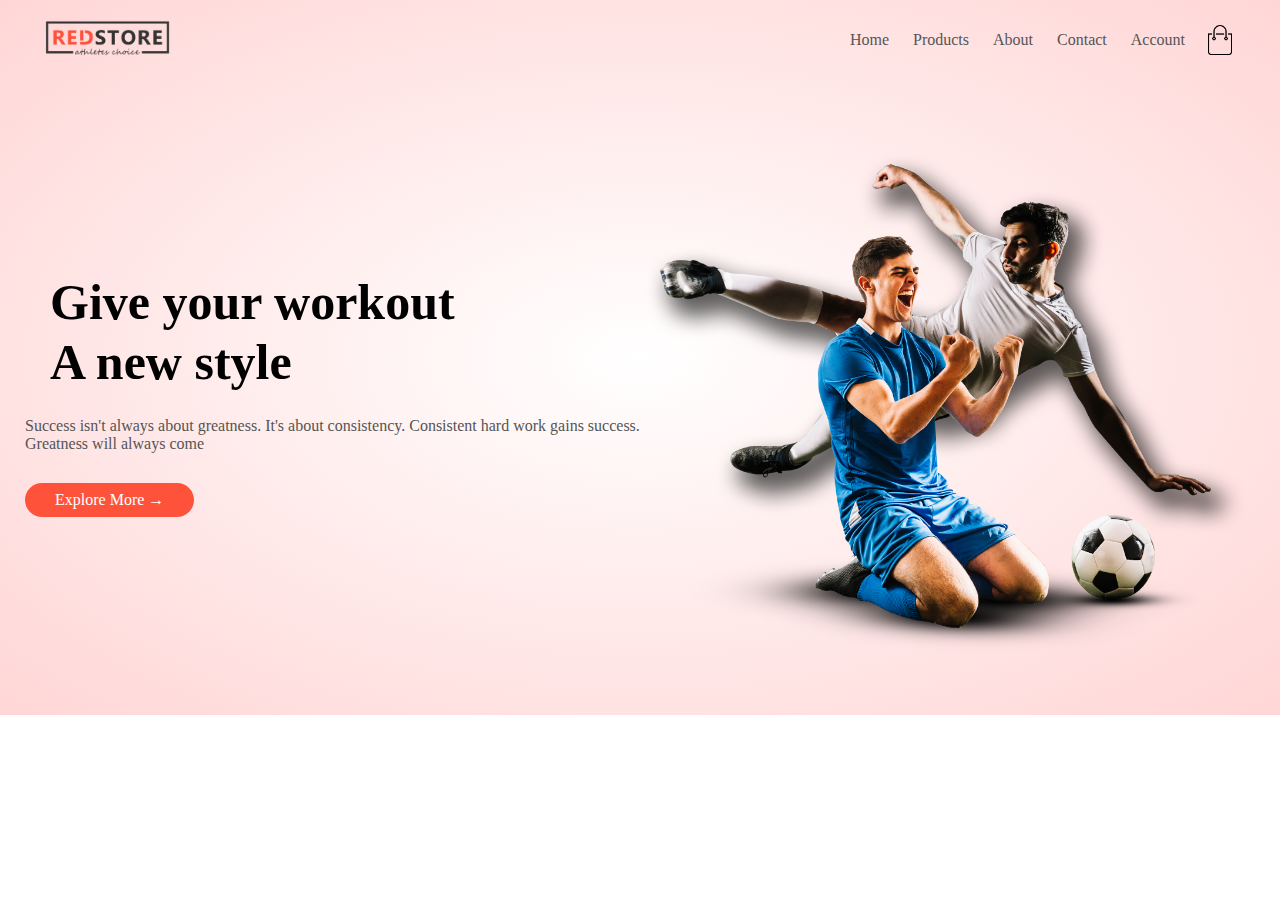
==== index.html @ ec1b3a67 "Initial Commit" ====
<!DOCTYPE html>
<html lang="en">

<head>
       <meta charset="UTF-8">
       <meta http-equiv="X-UA-Compatible" content="IE=edge">
       <meta name="viewport" content="width=device-width, initial-scale=1.0">
       <title>RedStore | E-commerce Store</title>

       <!-- Local CSS -->
       <link rel="stylesheet" href="css/styles.css">
</head>

<body>
       <div class="header">
              <div class="container">
                     <div class="navbar">
                            <div class="logo">
                                   <img src="images/logo.png" alt="logo" width="125px">
                            </div>

                            <nav>
                                   <ul>
                                          <li><a href="#">Home</a></li>
                                          <li><a href="#">Products</a></li>
                                          <li><a href="#">About</a></li>
                                          <li><a href="#">Contact</a></li>
                                          <li><a href="#">Account</a></li>
                                   </ul>
                            </nav>
                            <img src="images/cart.png" alt="cart bag" width="30px" height="30px">
                     </div>

                     <div class="row">
                            <div class="col-2">
                                   <h1>Give your workout <br>A new style</h1>
                                   <p>Success isn't always about greatness. It's about consistency. Consistent hard work
                                          gains
                                          success. Greatness will always come</p>
                                   <a href="#" class="btn">Explore More &#8594;</a>
                            </div>
                            <div class="col-2">
                                   <img src="images/image1.png" alt="image">
                            </div>
                     </div>
              </div>
       </div>

</body>

</html>
---- css/styles.css ----
* {
  margin: 0;
  padding: 0;
  box-sizing: border-box;
}
a {
  text-decoration: none;
  color: #555;
}
p {
  color: #555;
}

/* #################### Nav bar Styling ##########################*/
.header {
  background: radial-gradient(#fff, #ffd6d6);
}
.container {
  max-width: 1300px;
  margin: auto;
  padding: 0 25px;
}
.navbar {
  display: flex;
  align-items: center;
  padding: 20px;
}
.navbar nav {
  flex: 1;
  text-align: right;
}
.navbar nav ul {
  list-style-type: none;
  display: inline;
}
.navbar nav ul li {
  display: inline-block;
  margin-right: 20px;
}
/*----------- Banner Styling ############*/
/* .header .row {
  margin-top: 70px;
} */
.row {
  display: flex;
  align-items: center;
  flex-wrap: wrap;
  justify-content: space-around;
}
.row .col-2 {
  flex-basis: 50%;
  min-width: 300px;
}
.row .col-2 img {
  max-width: 100%;
  padding: 50px 0;
}
.row .col-2 h1 {
  font-size: 50px;
  line-height: 60px;
  margin: 25px;
}
.row .col-2 .btn {
  display: inline-block;
  background: #ff523b;
  color: #fff;
  padding: 8px 30px;
  margin: 30px 0;
  border-radius: 30px;
  transition: background 0.5s;
}
.row .col-2 .btn:hover {
  background: #563434;
}
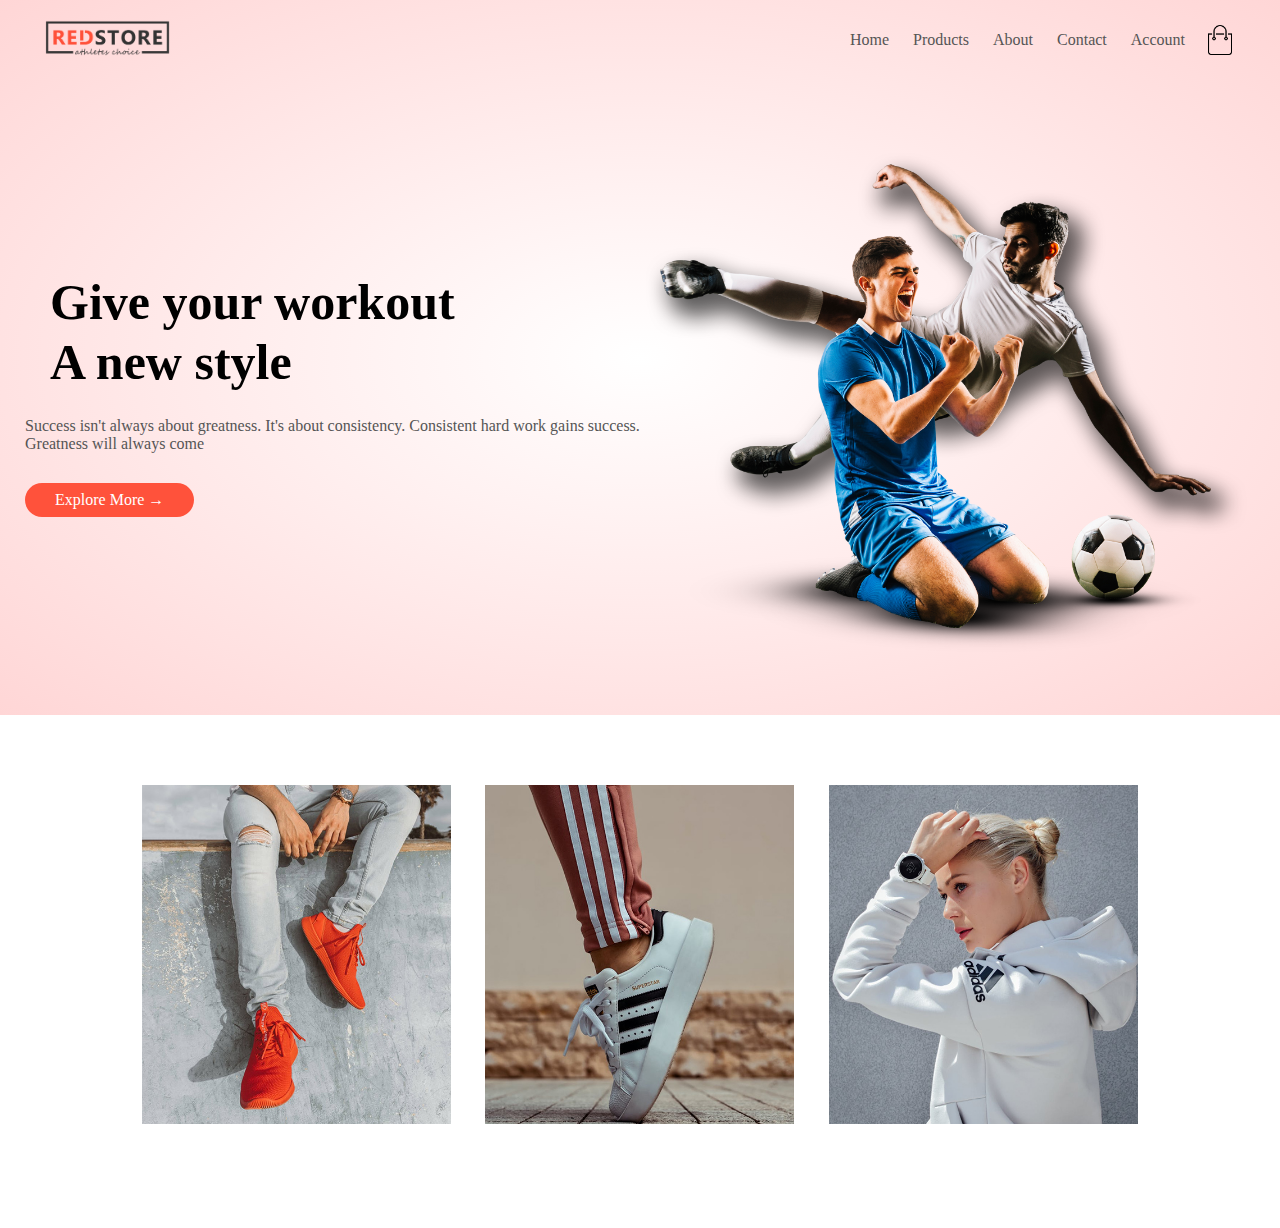
==== commit 27c86f67: "Add on" ====
--- a/index.html
+++ b/index.html
@@ -12,6 +12,9 @@
 </head>
 
 <body>
+       <!-- ########################
+                     Header Section
+       ############################## -->
        <div class="header">
               <div class="container">
                      <div class="navbar">
@@ -46,6 +49,27 @@
               </div>
        </div>
 
+       <!-- #############################
+                     Feature SEction
+       ############################# -->
+       <div class="categories">
+              <div class="small-container">
+                     <div class="row">
+                            <div class="col-3">
+                                   <img src="images/category-1.jpg" alt="categories image 1">
+                            </div>
+
+                            <div class="col-3">
+                                   <img src="images/category-2.jpg" alt="categories image 2">
+                            </div>
+
+                            <div class="col-3">
+                                   <img src="images/category-3.jpg" alt="categories image 3">
+                            </div>
+                     </div>
+              </div>
+       </div>
+
 </body>
 
 </html>--- a/css/styles.css
+++ b/css/styles.css
@@ -72,3 +72,21 @@
 .row .col-2 .btn:hover {
   background: #563434;
 }
+
+/* ----------------- Feature Section Styling -------------- */
+.categories {
+  margin: 70px;
+}
+.categories .small-container {
+  max-width: 1080px;
+  margin: auto;
+  padding: 0 25px;
+}
+.categories .col-3 {
+  flex-basis: 30%;
+  min-width: 250px;
+  margin-bottom: 30px;
+}
+.categories .col-3 img {
+  width: 100%;
+}
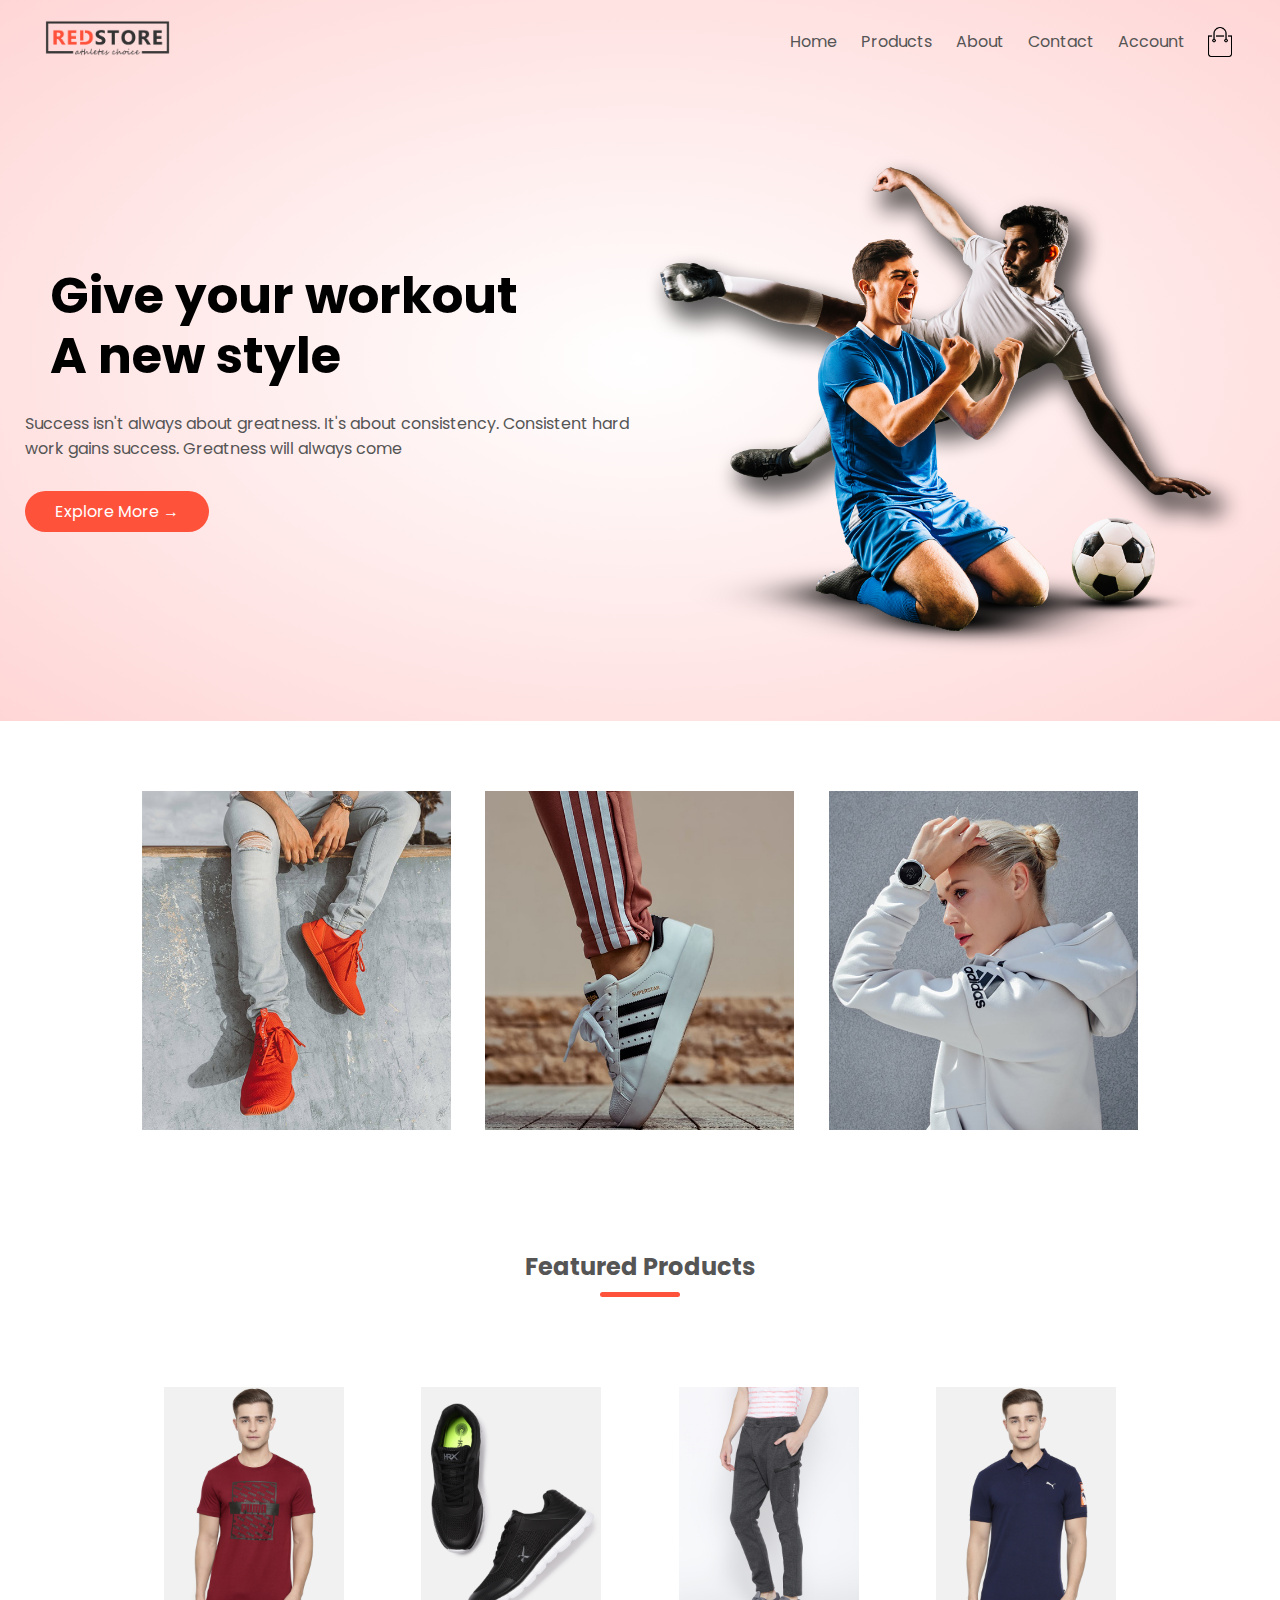
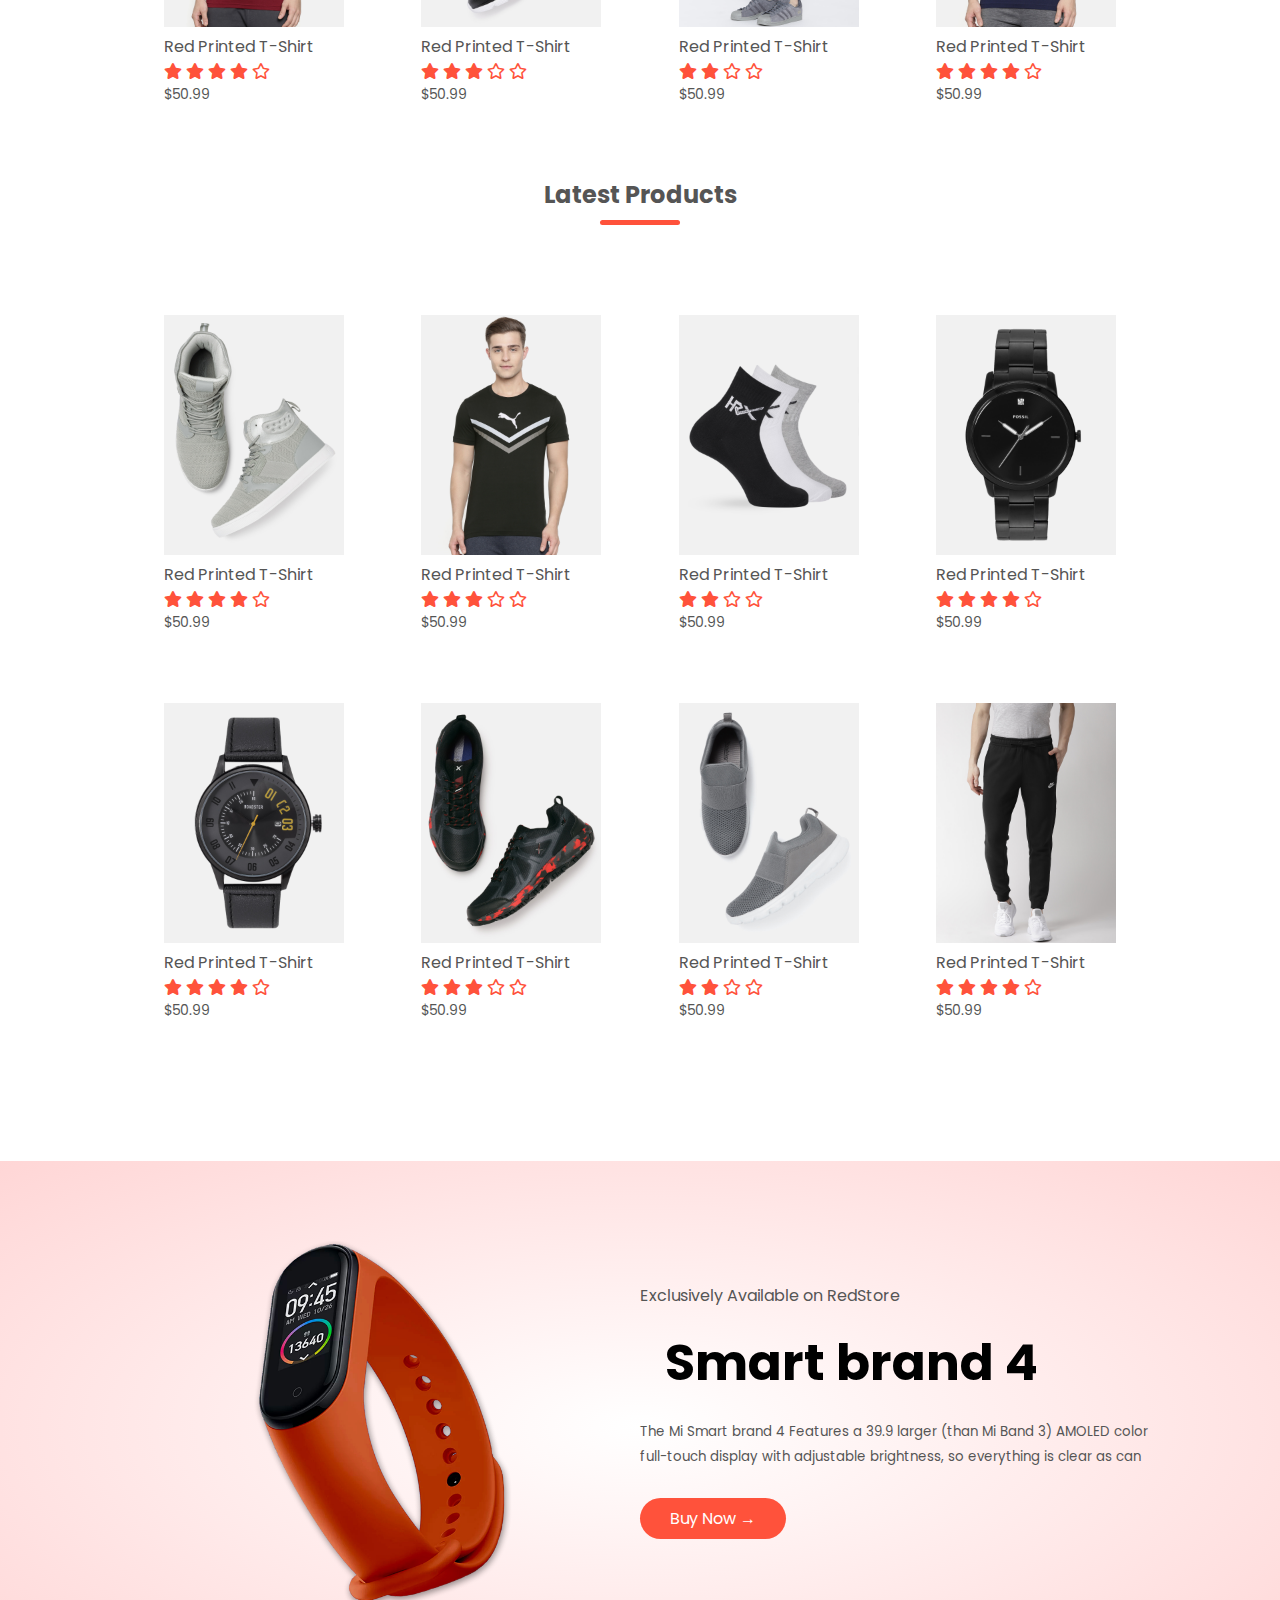
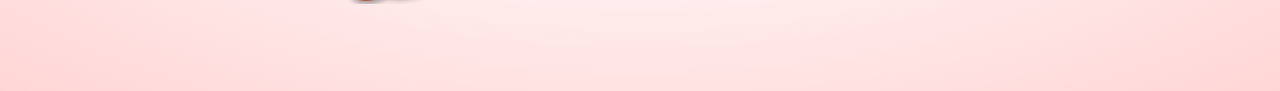
==== commit c5300291: "Adding Offer section" ====
--- a/index.html
+++ b/index.html
@@ -9,6 +9,15 @@
 
        <!-- Local CSS -->
        <link rel="stylesheet" href="css/styles.css">
+
+       <!-- Google Fonts -->
+       <link rel="preconnect" href="https://fonts.googleapis.com">
+       <link rel="preconnect" href="https://fonts.gstatic.com" crossorigin>
+       <link href="https://fonts.googleapis.com/css2?family=Poppins:wght@200;300;500;700&display=swap" rel="stylesheet">
+
+       <!-- Fontawesome CDN -->
+       <link href="https://cdnjs.cloudflare.com/ajax/libs/font-awesome/5.13.0/css/all.min.css" rel="stylesheet">
+
 </head>
 
 <body>
@@ -50,7 +59,7 @@
        </div>
 
        <!-- #############################
-                     Feature SEction
+                     Feature Categories SEction
        ############################# -->
        <div class="categories">
               <div class="small-container">
@@ -70,6 +79,198 @@
               </div>
        </div>
 
+       <!-- #############################
+                    Feature Product SEction
+       ############################# -->
+       <div class="products">
+              <div class="small-container">
+                     <h2>Featured Products</h2>
+                     <div class="row">
+                            <div class="col-4">
+                                   <img src="images/product-1.jpg" alt="product-1 image">
+                                   <h4>Red Printed T-Shirt</h4>
+                                   <div class="rating">
+                                          <i class="fas fa-star"></i>
+                                          <i class="fas fa-star"></i>
+                                          <i class="fas fa-star"></i>
+                                          <i class="fas fa-star"></i>
+                                          <i class="far fa-star"></i>
+                                   </div>
+                                   <p>$50.99</p>
+                            </div>
+
+                            <div class="col-4">
+                                   <img src="images/product-2.jpg" alt="product-2 image">
+                                   <h4>Red Printed T-Shirt</h4>
+                                   <div class="rating">
+                                          <i class="fas fa-star"></i>
+                                          <i class="fas fa-star"></i>
+                                          <i class="fas fa-star"></i>
+                                          <i class="far fa-star"></i>
+                                          <i class="far fa-star"></i>
+                                   </div>
+                                   <p>$50.99</p>
+                            </div>
+
+                            <div class="col-4">
+                                   <img src="images/product-3.jpg" alt="product-3 image">
+                                   <h4>Red Printed T-Shirt</h4>
+                                   <div class="rating">
+                                          <i class="fas fa-star"></i>
+                                          <i class="fas fa-star"></i>
+                                          <i class="far fa-star"></i>
+                                          <i class="far fa-star"></i>
+                                   </div>
+                                   <p>$50.99</p>
+                            </div>
+
+                            <div class="col-4">
+                                   <img src="images/product-4.jpg" alt="product-4 image">
+                                   <h4>Red Printed T-Shirt</h4>
+                                   <div class="rating">
+                                          <i class="fas fa-star"></i>
+                                          <i class="fas fa-star"></i>
+                                          <i class="fas fa-star"></i>
+                                          <i class="fas fa-star"></i>
+                                          <i class="far fa-star"></i>
+                                   </div>
+                                   <p>$50.99</p>
+                            </div>
+                     </div>
+
+                     <h2>Latest Products</h2>
+
+                     <div class="row">
+                            <div class="col-4">
+                                   <img src="images/product-5.jpg" alt="product-5 image">
+                                   <h4>Red Printed T-Shirt</h4>
+                                   <div class="rating">
+                                          <i class="fas fa-star"></i>
+                                          <i class="fas fa-star"></i>
+                                          <i class="fas fa-star"></i>
+                                          <i class="fas fa-star"></i>
+                                          <i class="far fa-star"></i>
+                                   </div>
+                                   <p>$50.99</p>
+                            </div>
+
+                            <div class="col-4">
+                                   <img src="images/product-6.jpg" alt="product-6 image">
+                                   <h4>Red Printed T-Shirt</h4>
+                                   <div class="rating">
+                                          <i class="fas fa-star"></i>
+                                          <i class="fas fa-star"></i>
+                                          <i class="fas fa-star"></i>
+                                          <i class="far fa-star"></i>
+                                          <i class="far fa-star"></i>
+                                   </div>
+                                   <p>$50.99</p>
+                            </div>
+
+                            <div class="col-4">
+                                   <img src="images/product-7.jpg" alt="product-7 image">
+                                   <h4>Red Printed T-Shirt</h4>
+                                   <div class="rating">
+                                          <i class="fas fa-star"></i>
+                                          <i class="fas fa-star"></i>
+                                          <i class="far fa-star"></i>
+                                          <i class="far fa-star"></i>
+                                   </div>
+                                   <p>$50.99</p>
+                            </div>
+
+                            <div class="col-4">
+                                   <img src="images/product-8.jpg" alt="product-8 image">
+                                   <h4>Red Printed T-Shirt</h4>
+                                   <div class="rating">
+                                          <i class="fas fa-star"></i>
+                                          <i class="fas fa-star"></i>
+                                          <i class="fas fa-star"></i>
+                                          <i class="fas fa-star"></i>
+                                          <i class="far fa-star"></i>
+                                   </div>
+                                   <p>$50.99</p>
+                            </div>
+                     </div>
+                     <div class="row">
+                            <div class="col-4">
+                                   <img src="images/product-9.jpg" alt="product-9 image">
+                                   <h4>Red Printed T-Shirt</h4>
+                                   <div class="rating">
+                                          <i class="fas fa-star"></i>
+                                          <i class="fas fa-star"></i>
+                                          <i class="fas fa-star"></i>
+                                          <i class="fas fa-star"></i>
+                                          <i class="far fa-star"></i>
+                                   </div>
+                                   <p>$50.99</p>
+                            </div>
+
+                            <div class="col-4">
+                                   <img src="images/product-10.jpg" alt="product-10 image">
+                                   <h4>Red Printed T-Shirt</h4>
+                                   <div class="rating">
+                                          <i class="fas fa-star"></i>
+                                          <i class="fas fa-star"></i>
+                                          <i class="fas fa-star"></i>
+                                          <i class="far fa-star"></i>
+                                          <i class="far fa-star"></i>
+                                   </div>
+                                   <p>$50.99</p>
+                            </div>
+
+                            <div class="col-4">
+                                   <img src="images/product-11.jpg" alt="product-11 image">
+                                   <h4>Red Printed T-Shirt</h4>
+                                   <div class="rating">
+                                          <i class="fas fa-star"></i>
+                                          <i class="fas fa-star"></i>
+                                          <i class="far fa-star"></i>
+                                          <i class="far fa-star"></i>
+                                   </div>
+                                   <p>$50.99</p>
+                            </div>
+
+                            <div class="col-4">
+                                   <img src="images/product-12.jpg" alt="product-12 image">
+                                   <h4>Red Printed T-Shirt</h4>
+                                   <div class="rating">
+                                          <i class="fas fa-star"></i>
+                                          <i class="fas fa-star"></i>
+                                          <i class="fas fa-star"></i>
+                                          <i class="fas fa-star"></i>
+                                          <i class="far fa-star"></i>
+                                   </div>
+                                   <p>$50.99</p>
+                            </div>
+                     </div>
+              </div>
+       </div>
+
+       <!-- #############################
+                    Offer SEction
+       ############################# -->
+       <div class="offer">
+              <div class="small-container">
+                     <div class="row">
+                            <div class="col-2">
+                                   <img src="images/exclusive.png" alt="Exclusive image">
+                            </div>
+                            <div class="col-2">
+                                   <p>Exclusively Available on RedStore</p>
+                                   <h1>Smart brand 4</h1>
+                                   <small>
+                                          The Mi Smart brand 4 Features a 39.9 larger (than Mi Band 3) AMOLED color
+                                          full-touch display with adjustable brightness, so everything is clear as can
+                                   </small>
+                                   <a href="#" class="btn">Buy Now &#8594;</a>
+                            </div>
+                     </div>
+              </div>
+       </div>
+
+
+
 </body>
 
 </html>--- a/css/styles.css
+++ b/css/styles.css
@@ -9,6 +9,9 @@
 }
 p {
   color: #555;
+}
+body {
+  font-family: "Poppins", sans-serif;
 }
 
 /* #################### Nav bar Styling ##########################*/
@@ -73,11 +76,11 @@
   background: #563434;
 }
 
-/* ----------------- Feature Section Styling -------------- */
+/* ----------------- Feature Categories Section Styling -------------- */
 .categories {
   margin: 70px;
 }
-.categories .small-container {
+.small-container {
   max-width: 1080px;
   margin: auto;
   padding: 0 25px;
@@ -90,3 +93,59 @@
 .categories .col-3 img {
   width: 100%;
 }
+
+/* ----------------- Feature Product Section Styling -------------- */
+.products .col-4 {
+  flex-basis: 25px;
+  padding: 10px;
+  min-width: 200px;
+  margin-bottom: 50px;
+  transition: transform 0.5s;
+}
+.products h2 {
+  text-align: center;
+  margin: 0 auto 80px;
+  position: relative;
+  line-height: 60px;
+  color: #555;
+}
+.products h2::after {
+  content: " ";
+  background: #ff523b;
+  width: 80px;
+  height: 5px;
+  border-radius: 5px;
+  position: absolute;
+  bottom: 0;
+  left: 50%;
+  transform: translateX(-50%);
+}
+.products .col-4:hover {
+  transform: translateY(-5px);
+}
+.products .col-4 img {
+  width: 100%;
+}
+.products .col-4 h4 {
+  color: #555;
+  font-weight: normal;
+}
+.products .col-4 .rating i {
+  color: #ff523b;
+}
+.products .col-4 p {
+  font-size: 14px;
+}
+
+/* ------------------ Offer Section Styling --------------------- */
+.offer {
+  background: radial-gradient(#fff, #ffd6d6);
+  margin-top: 80px;
+  padding: 30px 0;
+}
+.offer .col-2 img {
+  padding: 50px;
+}
+.offer .col-2 small {
+  color: #555;
+}
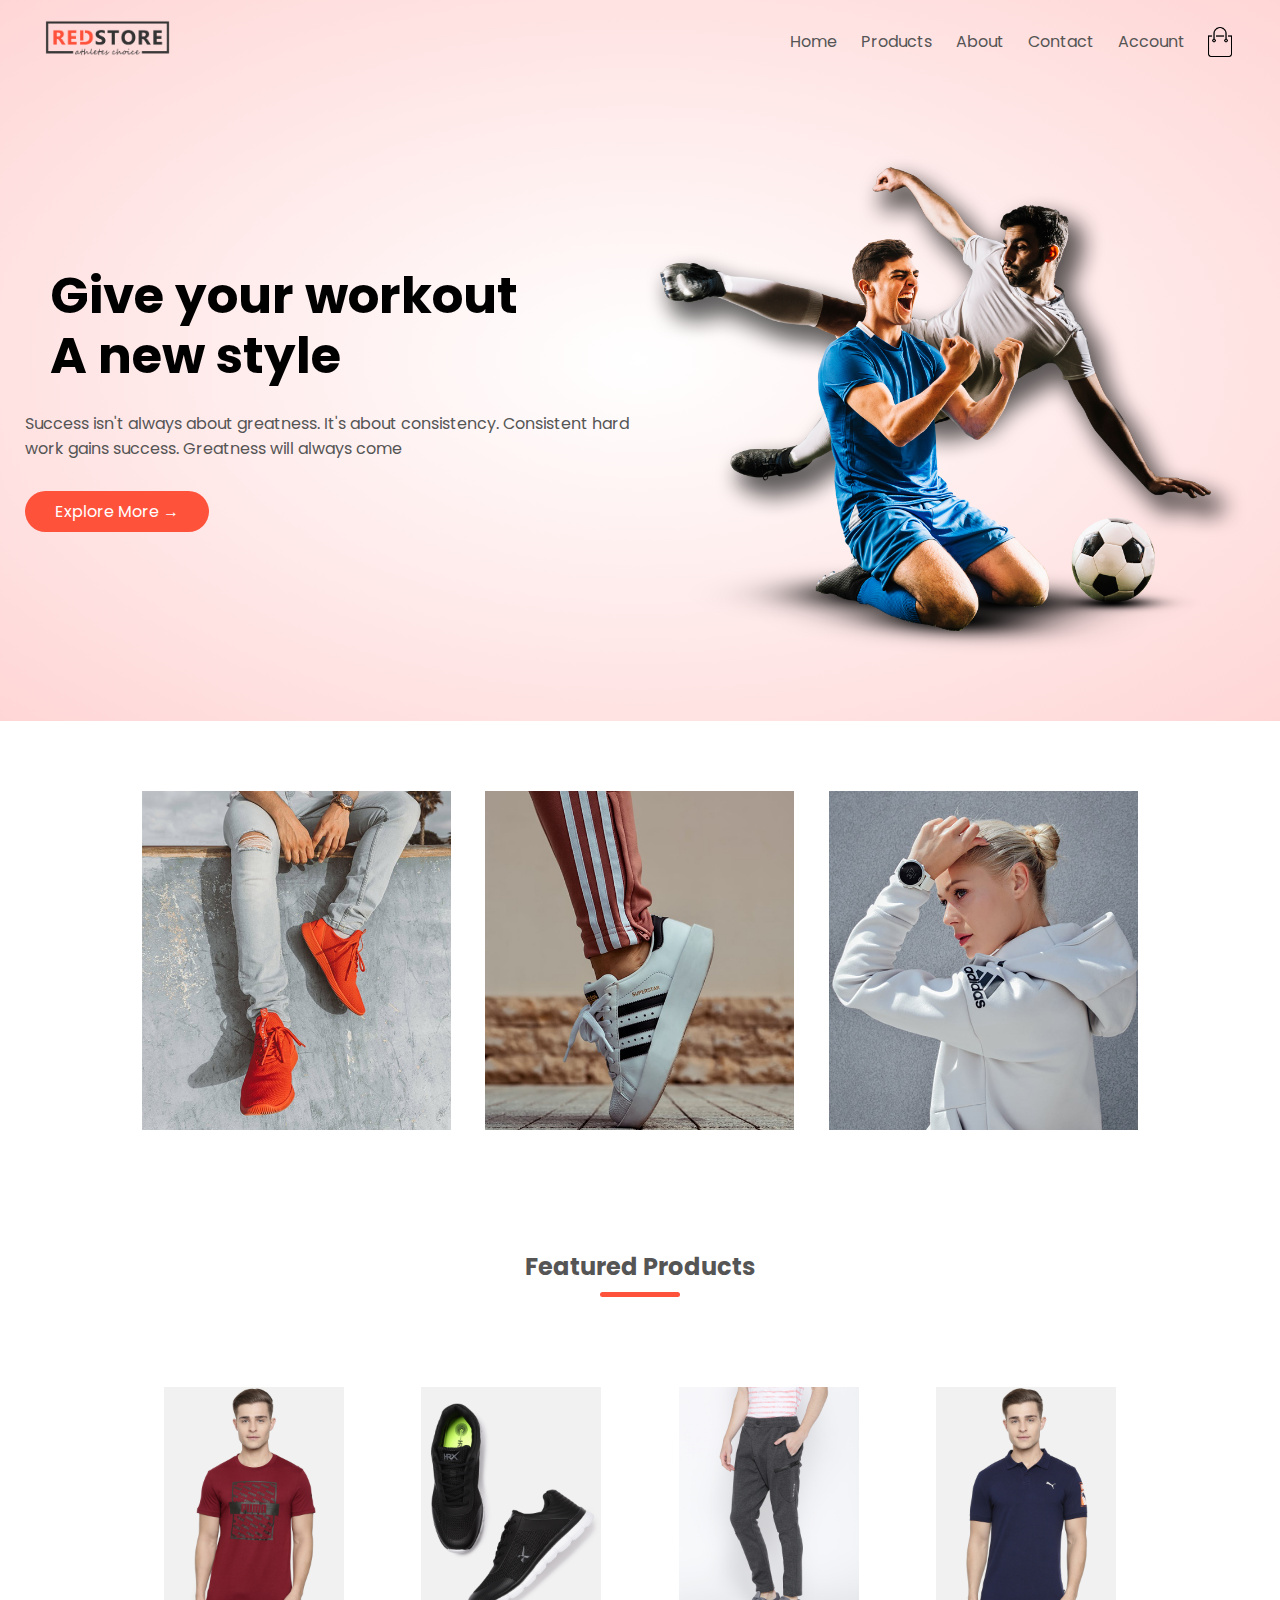
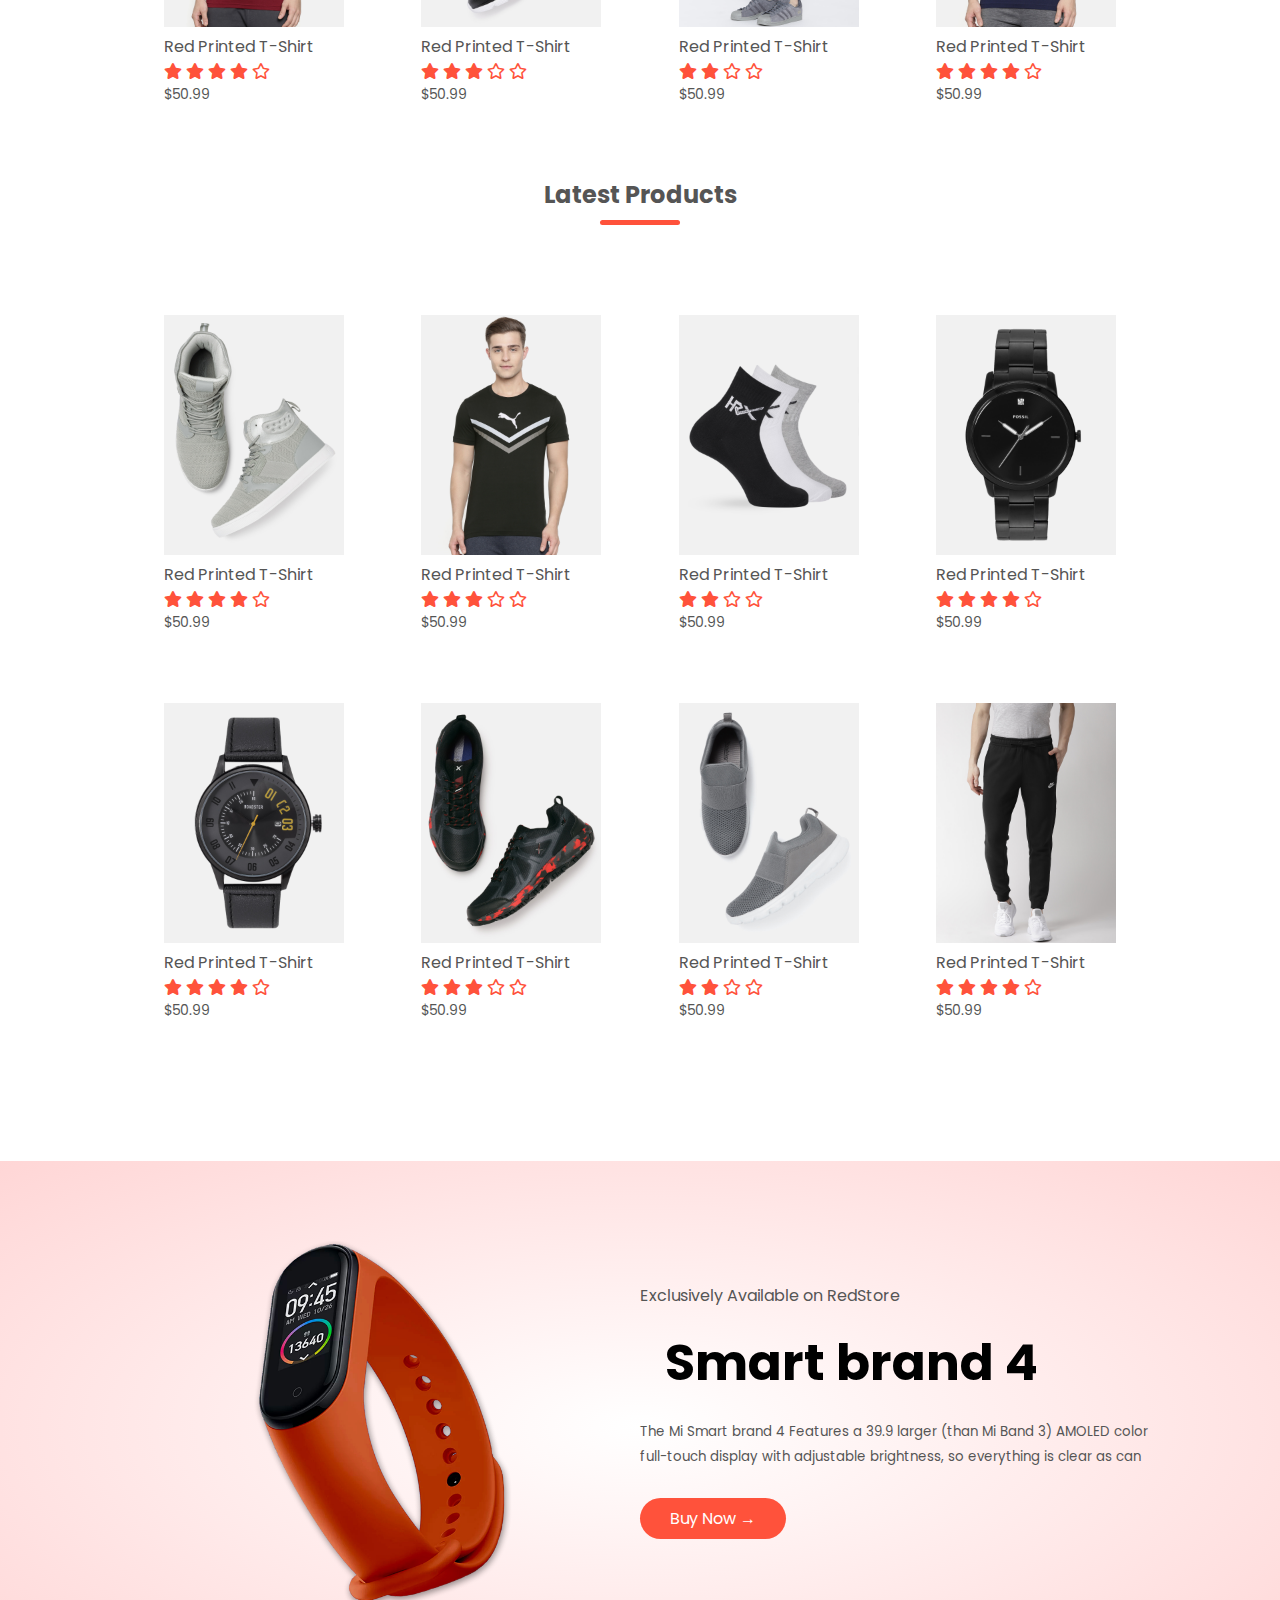
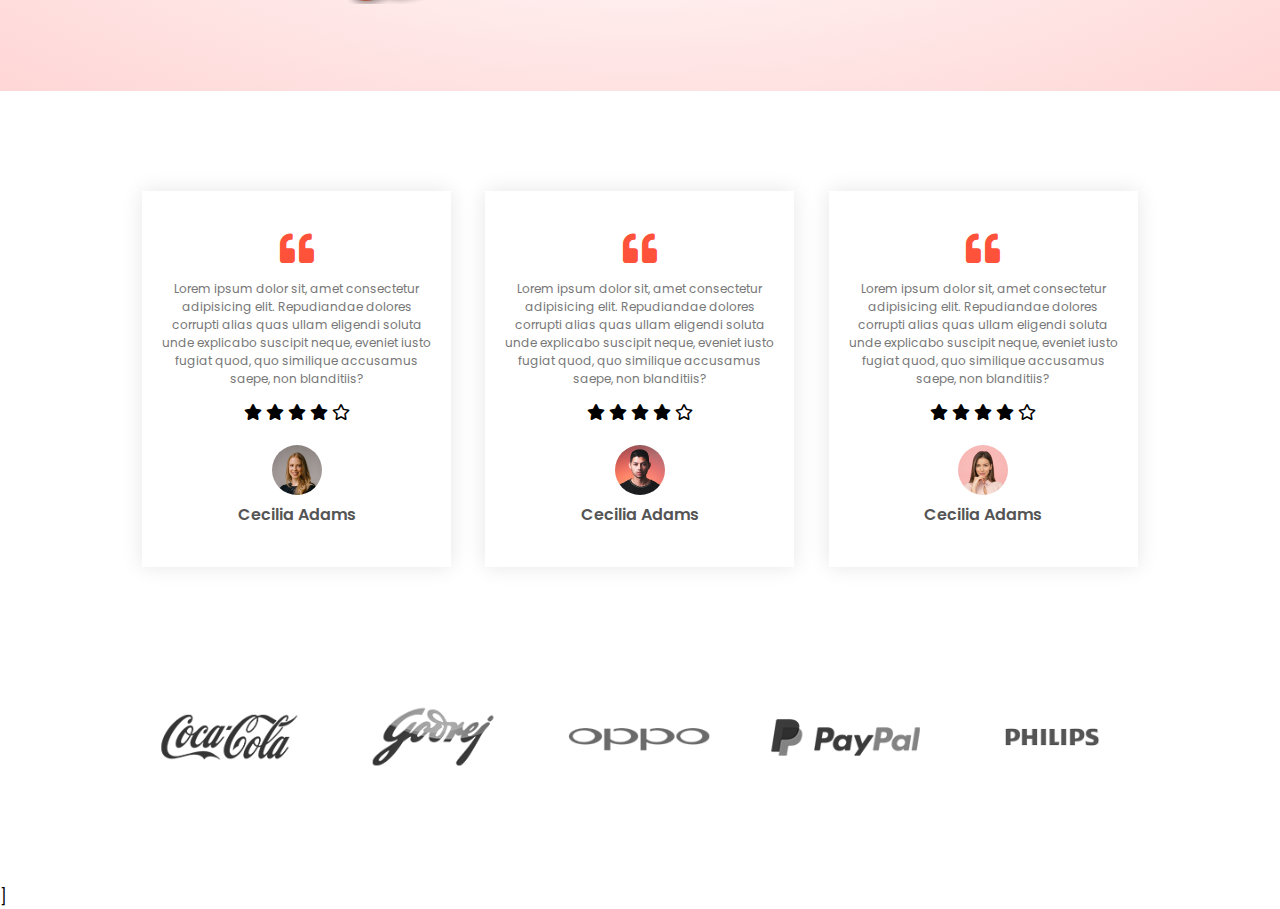
==== commit 43f6bea5: "Add on" ====
--- a/index.html
+++ b/index.html
@@ -269,6 +269,90 @@
               </div>
        </div>
 
+       <!-- #############################
+                    Testimony SEction
+       ############################# -->
+       <div class="testimony-section">
+              <div class="small-container">
+                     <div class="row">
+                            <div class="col-3">
+                                   <i class="fas fa-quote-left"></i>
+                                   <p>Lorem ipsum dolor sit, amet consectetur adipisicing elit. Repudiandae dolores
+                                          corrupti alias quas ullam eligendi soluta unde explicabo suscipit neque,
+                                          eveniet iusto fugiat quod, quo similique accusamus saepe, non blanditiis?</p>
+                                   <div class="rating">
+                                          <i class="fas fa-star"></i>
+                                          <i class="fas fa-star"></i>
+                                          <i class="fas fa-star"></i>
+                                          <i class="fas fa-star"></i>
+                                          <i class="far fa-star"></i>
+                                   </div>
+                                   <img src="images/user-1.png" alt="user-1 image">
+                                   <h3>Cecilia Adams</h3>
+                            </div>
+                            <div class="col-3">
+                                   <i class="fas fa-quote-left"></i>
+                                   <p>Lorem ipsum dolor sit, amet consectetur adipisicing elit. Repudiandae dolores
+                                          corrupti alias quas ullam eligendi soluta unde explicabo suscipit neque,
+                                          eveniet iusto fugiat quod, quo similique accusamus saepe, non blanditiis?</p>
+                                   <div class="rating">
+                                          <i class="fas fa-star"></i>
+                                          <i class="fas fa-star"></i>
+                                          <i class="fas fa-star"></i>
+                                          <i class="fas fa-star"></i>
+                                          <i class="far fa-star"></i>
+                                   </div>
+                                   <img src="images/user-2.png" alt="user-2 image">
+                                   <h3>Cecilia Adams</h3>
+                            </div>
+                            <div class="col-3">
+                                   <i class="fas fa-quote-left"></i>
+                                   <p>Lorem ipsum dolor sit, amet consectetur adipisicing elit. Repudiandae dolores
+                                          corrupti alias quas ullam eligendi soluta unde explicabo suscipit neque,
+                                          eveniet iusto fugiat quod, quo similique accusamus saepe, non blanditiis?</p>
+                                   <div class="rating">
+                                          <i class="fas fa-star"></i>
+                                          <i class="fas fa-star"></i>
+                                          <i class="fas fa-star"></i>
+                                          <i class="fas fa-star"></i>
+                                          <i class="far fa-star"></i>
+                                   </div>
+                                   <img src="images/user-3.png" alt="user-3 image">
+                                   <h3>Cecilia Adams</h3>
+                            </div>
+                     </div>
+              </div>
+       </div>
+
+       <!-- #############################
+                     Brands SEction
+       ############################# -->
+       <div class="brands">
+              <div class="small-container">
+                     <div class="row">
+                            <div class="col-5">
+                                   <img src="images/logo-coca-cola.png" alt="Coca Cola Logo">
+                            </div>
+                            <div class="col-5">
+                                   <img src="images/logo-godrej.png" alt="Goderj Logo">
+                            </div>
+                            <div class="col-5">
+                                   <img src="images/logo-oppo.png" alt="Oppo Logo">
+                            </div>
+                            <div class="col-5">
+                                   <img src="images/logo-paypal.png" alt="Paypal Logo">
+                            </div>
+                            <div class="col-5">
+                                   <img src="images/logo-philips.png" alt="Philips Logo">
+                            </div>
+                     </div>
+              </div>
+       </div>
+
+       ]
+       <!-- #############################
+                     Footer SEction
+       ############################# -->
 
 
 </body>
--- a/css/styles.css
+++ b/css/styles.css
@@ -50,7 +50,7 @@
   flex-wrap: wrap;
   justify-content: space-around;
 }
-.row .col-2 {
+.col-2 {
   flex-basis: 50%;
   min-width: 300px;
 }
@@ -63,7 +63,7 @@
   line-height: 60px;
   margin: 25px;
 }
-.row .col-2 .btn {
+.btn {
   display: inline-block;
   background: #ff523b;
   color: #fff;
@@ -72,7 +72,7 @@
   border-radius: 30px;
   transition: background 0.5s;
 }
-.row .col-2 .btn:hover {
+.col-2 .btn:hover {
   background: #563434;
 }
 
@@ -85,7 +85,7 @@
   margin: auto;
   padding: 0 25px;
 }
-.categories .col-3 {
+.col-3 {
   flex-basis: 30%;
   min-width: 250px;
   margin-bottom: 30px;
@@ -95,7 +95,7 @@
 }
 
 /* ----------------- Feature Product Section Styling -------------- */
-.products .col-4 {
+.col-4 {
   flex-basis: 25px;
   padding: 10px;
   min-width: 200px;
@@ -149,3 +149,53 @@
 .offer .col-2 small {
   color: #555;
 }
+/* ----------------- Testimony Section Styling ----------------- */
+.testimony-section {
+  padding-top: 100px;
+}
+.testimony-section .col-3 {
+  text-align: center;
+  padding: 40px 20px;
+  box-shadow: 0 0 20px 0 rgba(0, 0, 0, 0.1);
+  cursor: pointer;
+  transition: transform 0.5s;
+}
+.testimony-section .col-3 img {
+  width: 50px;
+  margin-top: 20px;
+  border-radius: 50%;
+}
+.testimony-section .col-3:hover {
+  transform: translateY(-10px);
+}
+.testimony-section .fa-quote-left {
+  font-size: 34px;
+  color: #ff523b;
+}
+.testimony-section .col-3 p {
+  font-size: 12px;
+  margin: 12px 0;
+  color: #777;
+}
+
+.testimony-section .col-3 h3 {
+  font-weight: 600;
+  color: #555;
+  font-size: 16px;
+}
+
+/* ----------------- Brands Section Styling ----------------- */
+.brands {
+  margin: 100px auto;
+}
+.col-5 {
+  width: 160px;
+}
+.col-5 img {
+  width: 100%;
+  cursor: pointer;
+  filter: grayscale(100%);
+}
+.col-5 img:hover {
+  filter: grayscale(0);
+}
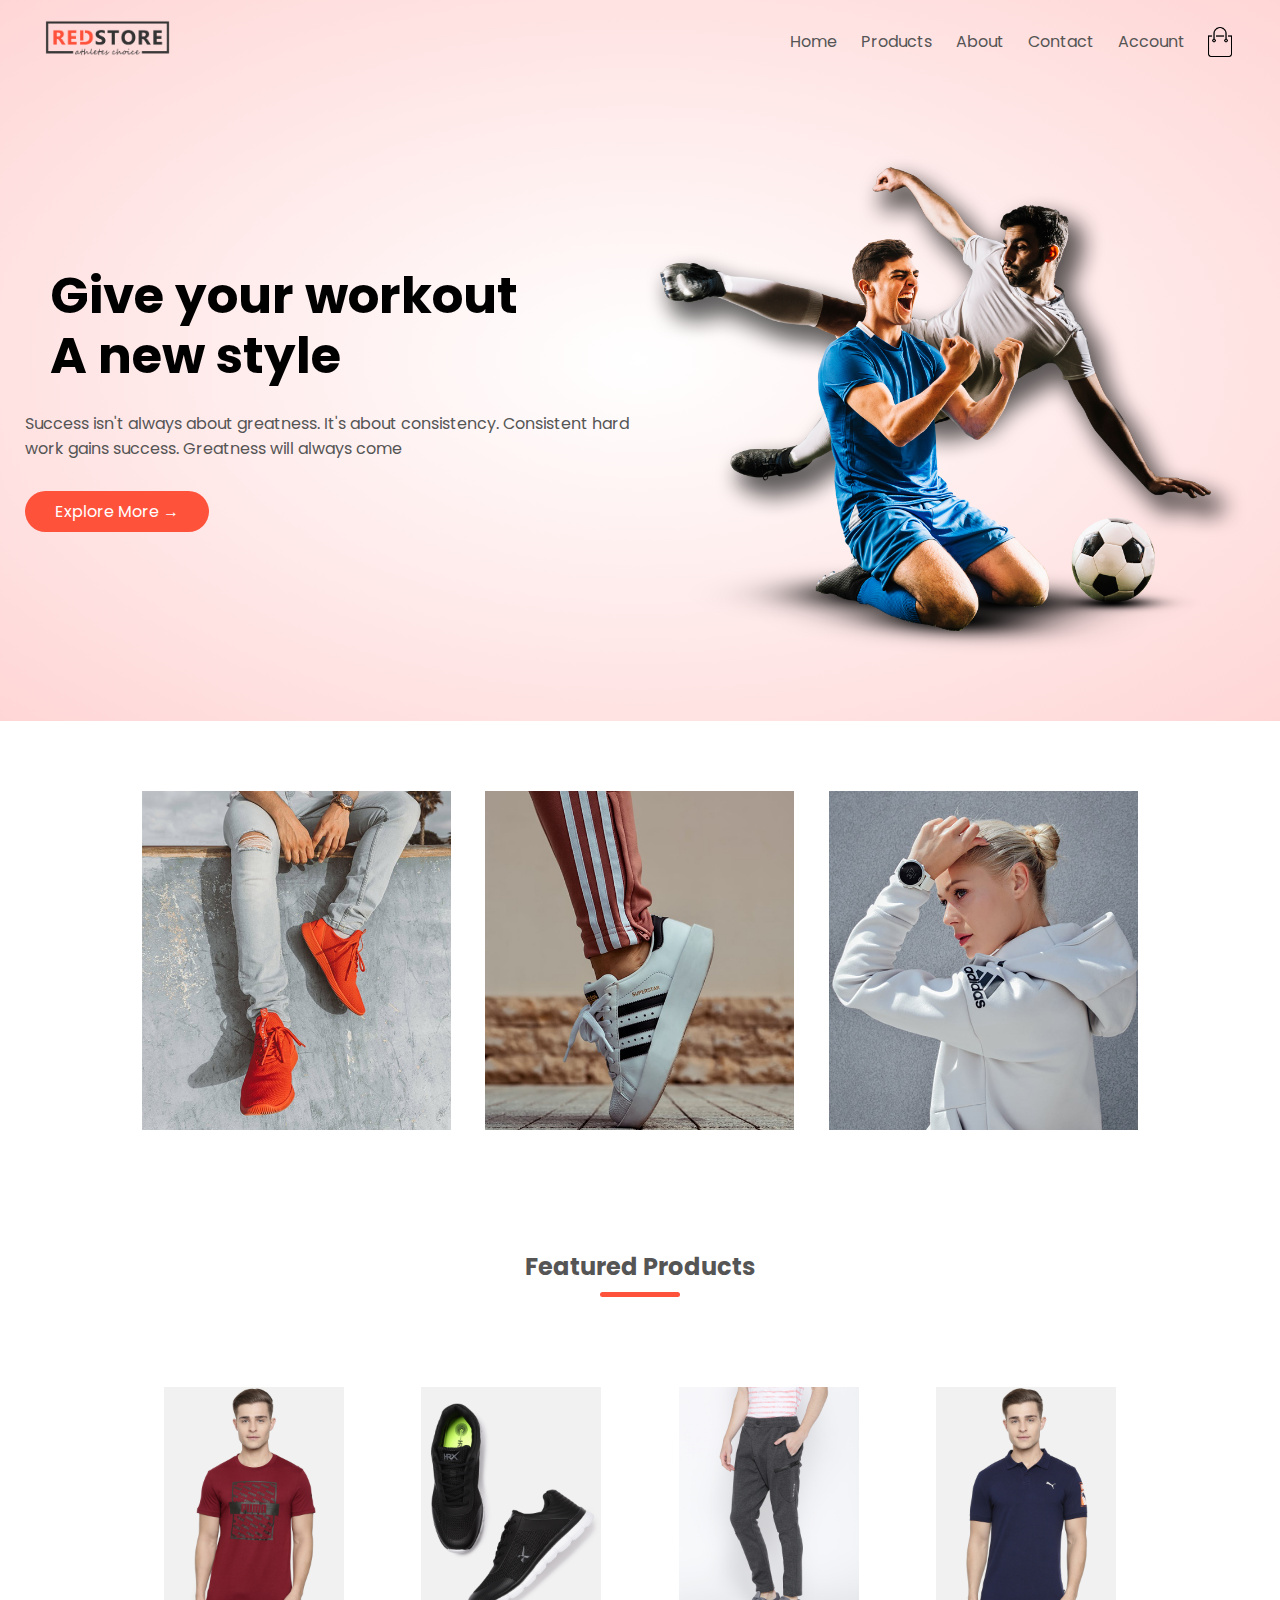
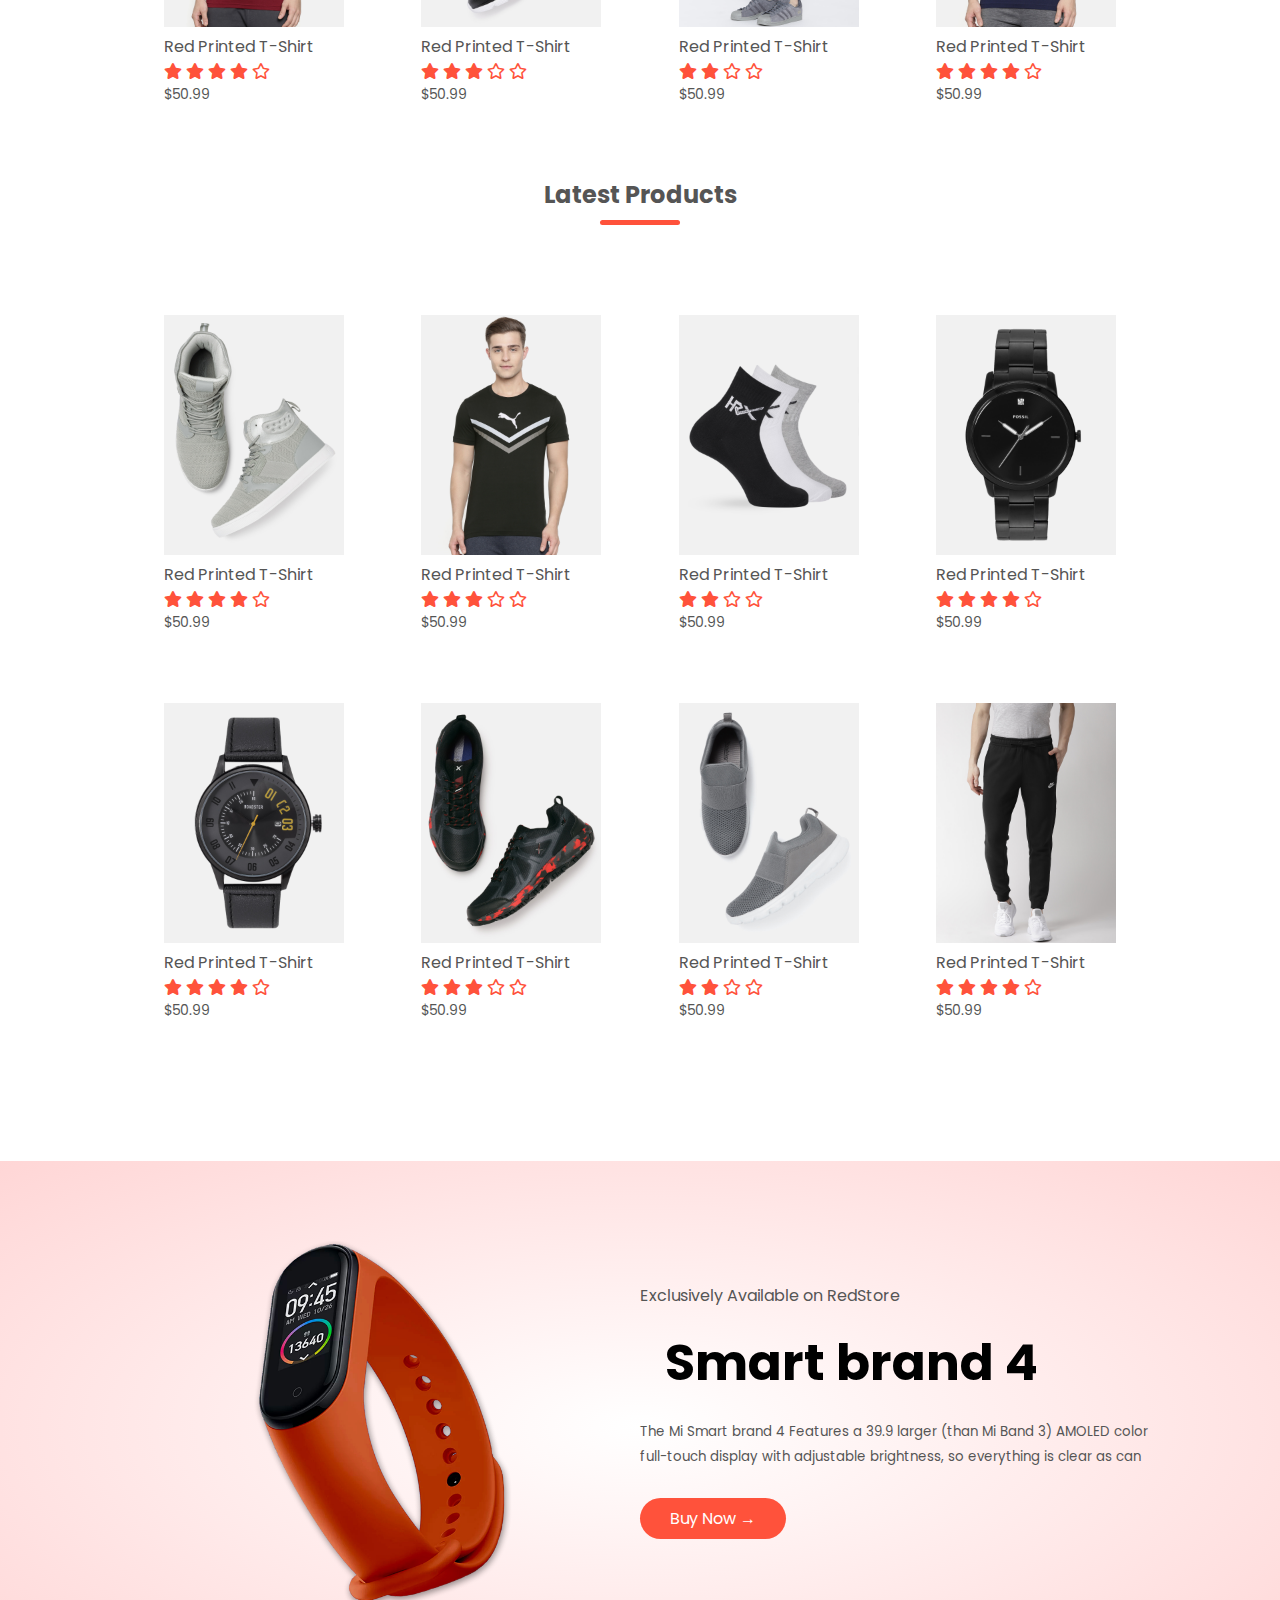
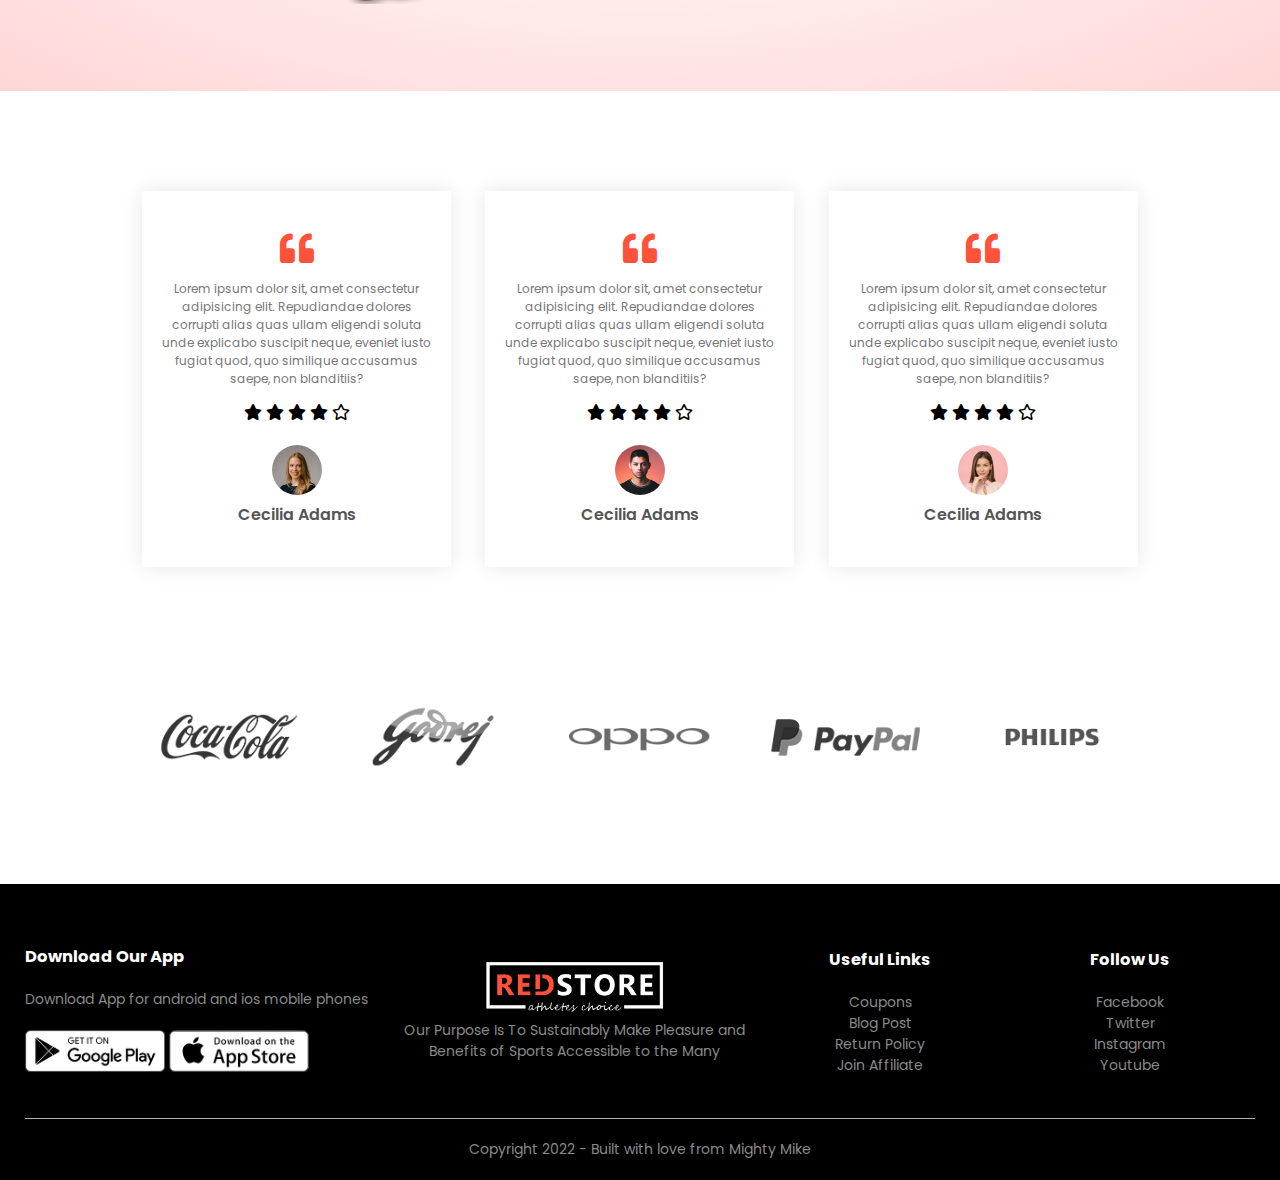
==== commit 25df985a: "Add on" ====
--- a/index.html
+++ b/index.html
@@ -32,7 +32,7 @@
                             </div>
 
                             <nav>
-                                   <ul>
+                                   <ul id="MenuItems">
                                           <li><a href="#">Home</a></li>
                                           <li><a href="#">Products</a></li>
                                           <li><a href="#">About</a></li>
@@ -41,6 +41,7 @@
                                    </ul>
                             </nav>
                             <img src="images/cart.png" alt="cart bag" width="30px" height="30px">
+                            <img class="menu-icon" src="images/menu.png" onclick="menuToggle()">
                      </div>
 
                      <div class="row">
@@ -349,10 +350,55 @@
               </div>
        </div>
 
-       ]
        <!-- #############################
                      Footer SEction
        ############################# -->
+       <div class="footer-section">
+              <div class="container">
+                     <div class="row">
+                            <div class="footer-col-1">
+                                   <h3>Download Our App</h3>
+                                   <p>Download App for android and ios mobile phones</p>
+                                   <div class="download-app-logo">
+                                          <img src="images/play-store.png" alt="play store">
+                                          <img src="images/app-store.png" alt="app store">
+                                   </div>
+                            </div>
+
+                            <div class="footer-col-2">
+                                   <img src="images/logo-white.png" alt="logo white">
+                                   <p>Our Purpose Is To Sustainably Make Pleasure and Benefits of Sports Accessible to
+                                          the Many</p>
+                            </div>
+
+                            <div class="footer-col-3">
+                                   <h3>Useful Links</h3>
+                                   <ul>
+                                          <li>Coupons</li>
+                                          <li>Blog Post</li>
+                                          <li>Return Policy</li>
+                                          <li>Join Affiliate</li>
+                                   </ul>
+                            </div>
+
+                            <div class="footer-col-4">
+                                   <h3>Follow Us</h3>
+                                   <ul>
+                                          <li>Facebook</li>
+                                          <li>Twitter</li>
+                                          <li>Instagram </li>
+                                          <li>Youtube</li>
+                                   </ul>
+                            </div>
+                     </div>
+
+                     <hr>
+                     <p class="copyright">Copyright 2022 - Built with love from Mighty Mike</p>
+              </div>
+       </div>
+
+
+       <script src="js/index.js"></script>
 
 
 </body>
--- a/css/styles.css
+++ b/css/styles.css
@@ -10,6 +10,9 @@
 p {
   color: #555;
 }
+ul {
+  list-style-type: none;
+}
 body {
   font-family: "Poppins", sans-serif;
 }
@@ -31,6 +34,11 @@
 .navbar nav {
   flex: 1;
   text-align: right;
+}
+.navbar .menu-icon {
+  width: 28px;
+  margin-left: 20px;
+  display: none;
 }
 .navbar nav ul {
   list-style-type: none;
@@ -199,3 +207,93 @@
 .col-5 img:hover {
   filter: grayscale(0);
 }
+
+/* ----------------- Footer Section Styling ----------------- */
+.footer-section {
+  background: #000;
+  color: #8a8a8a;
+  font-size: 14px;
+  padding: 60px 0 20px;
+}
+.footer-section p {
+  color: #8a8a8a;
+}
+.footer-section h3 {
+  color: #fff;
+  margin-bottom: 20px;
+}
+.footer-col-1,
+.footer-col-2,
+.footer-col-3,
+.footer-col-4 {
+  min-width: 250px;
+  margin-bottom: 20px;
+}
+.footer-col-1 {
+  flex-basis: 30%;
+}
+.footer-col-1 .download-app-logo {
+  margin-top: 20px;
+}
+.footer-col-1 .download-app-logo img {
+  width: 140px;
+}
+.footer-col-2 {
+  flex: 1;
+  text-align: center;
+}
+.footer-col-2 img {
+  width: 180px;
+}
+.footer-col-3,
+.footer-col-4 {
+  flex-basis: 12%;
+  text-align: center;
+}
+.footer-section hr {
+  border: none;
+  background: #b5b5b5;
+  height: 1px;
+  margin: 20px 0;
+}
+.footer-section .copyright {
+  text-align: center;
+}
+
+/* $$$$$$$$$$$$$$$$$$$$$$$$$$$$$$$$$$$$$$$$$$$$$$$$$$$$$$$$$$$$$$$$$$$$$$$$$$$$$$$$$$$$$$$$$$$$
+        MEDIA QUERY STYLING
+#########################################################################################################*/
+
+@media only screen and (max-width: 800px) {
+  .navbar nav ul {
+    position: absolute;
+    top: 70px;
+    left: 0;
+    background: #333;
+    width: 100%;
+    overflow: hidden;
+    transition: max-height 0.5s;
+  }
+  .navbar nav ul li {
+    display: block;
+    margin: 10px 50px 0;
+  }
+  .navbar nav ul li a {
+    color: #fff;
+  }
+  .navbar .menu-icon {
+    display: block;
+    cursor: pointer;
+  }
+}
+
+@media only screen and (max-width: 600px) {
+  .row {
+    text-align: center;
+  }
+  .col-2,
+  .col-3,
+  .col-4 {
+    flex-basis: 100%;
+  }
+}
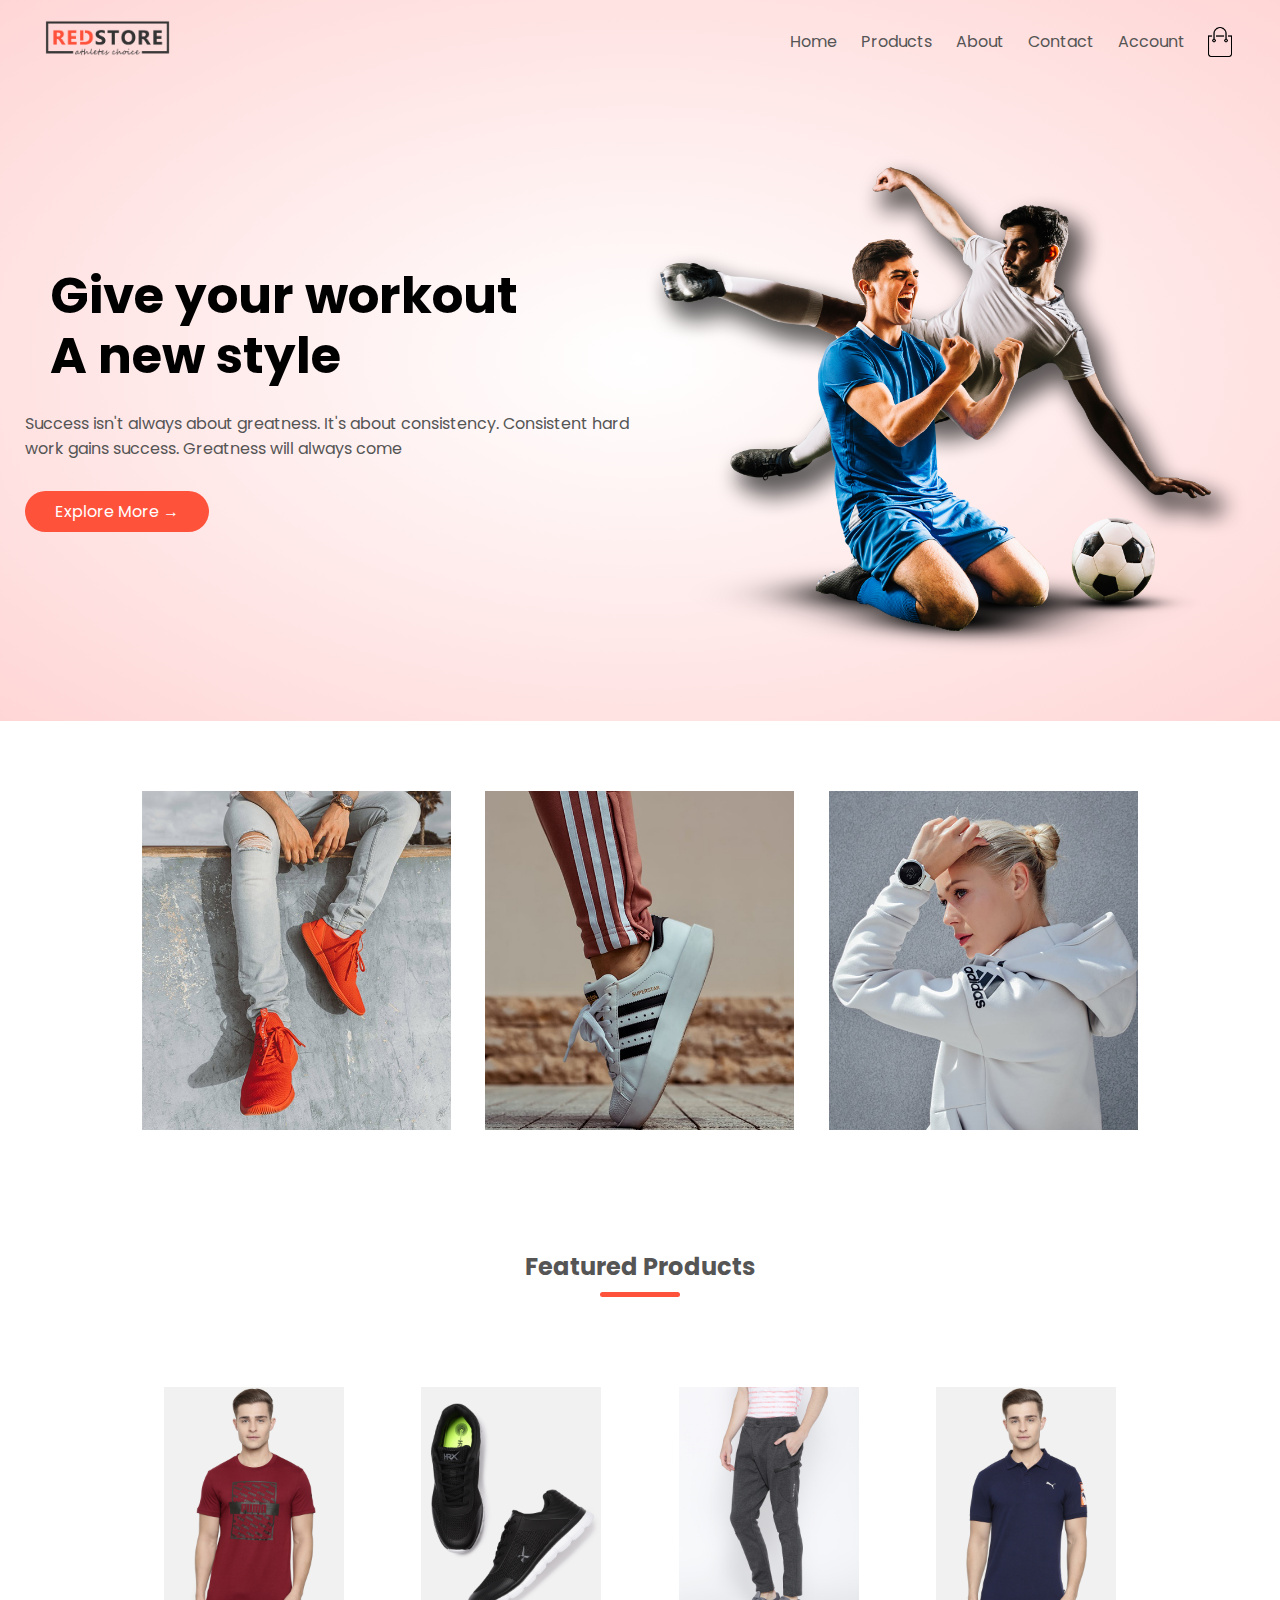
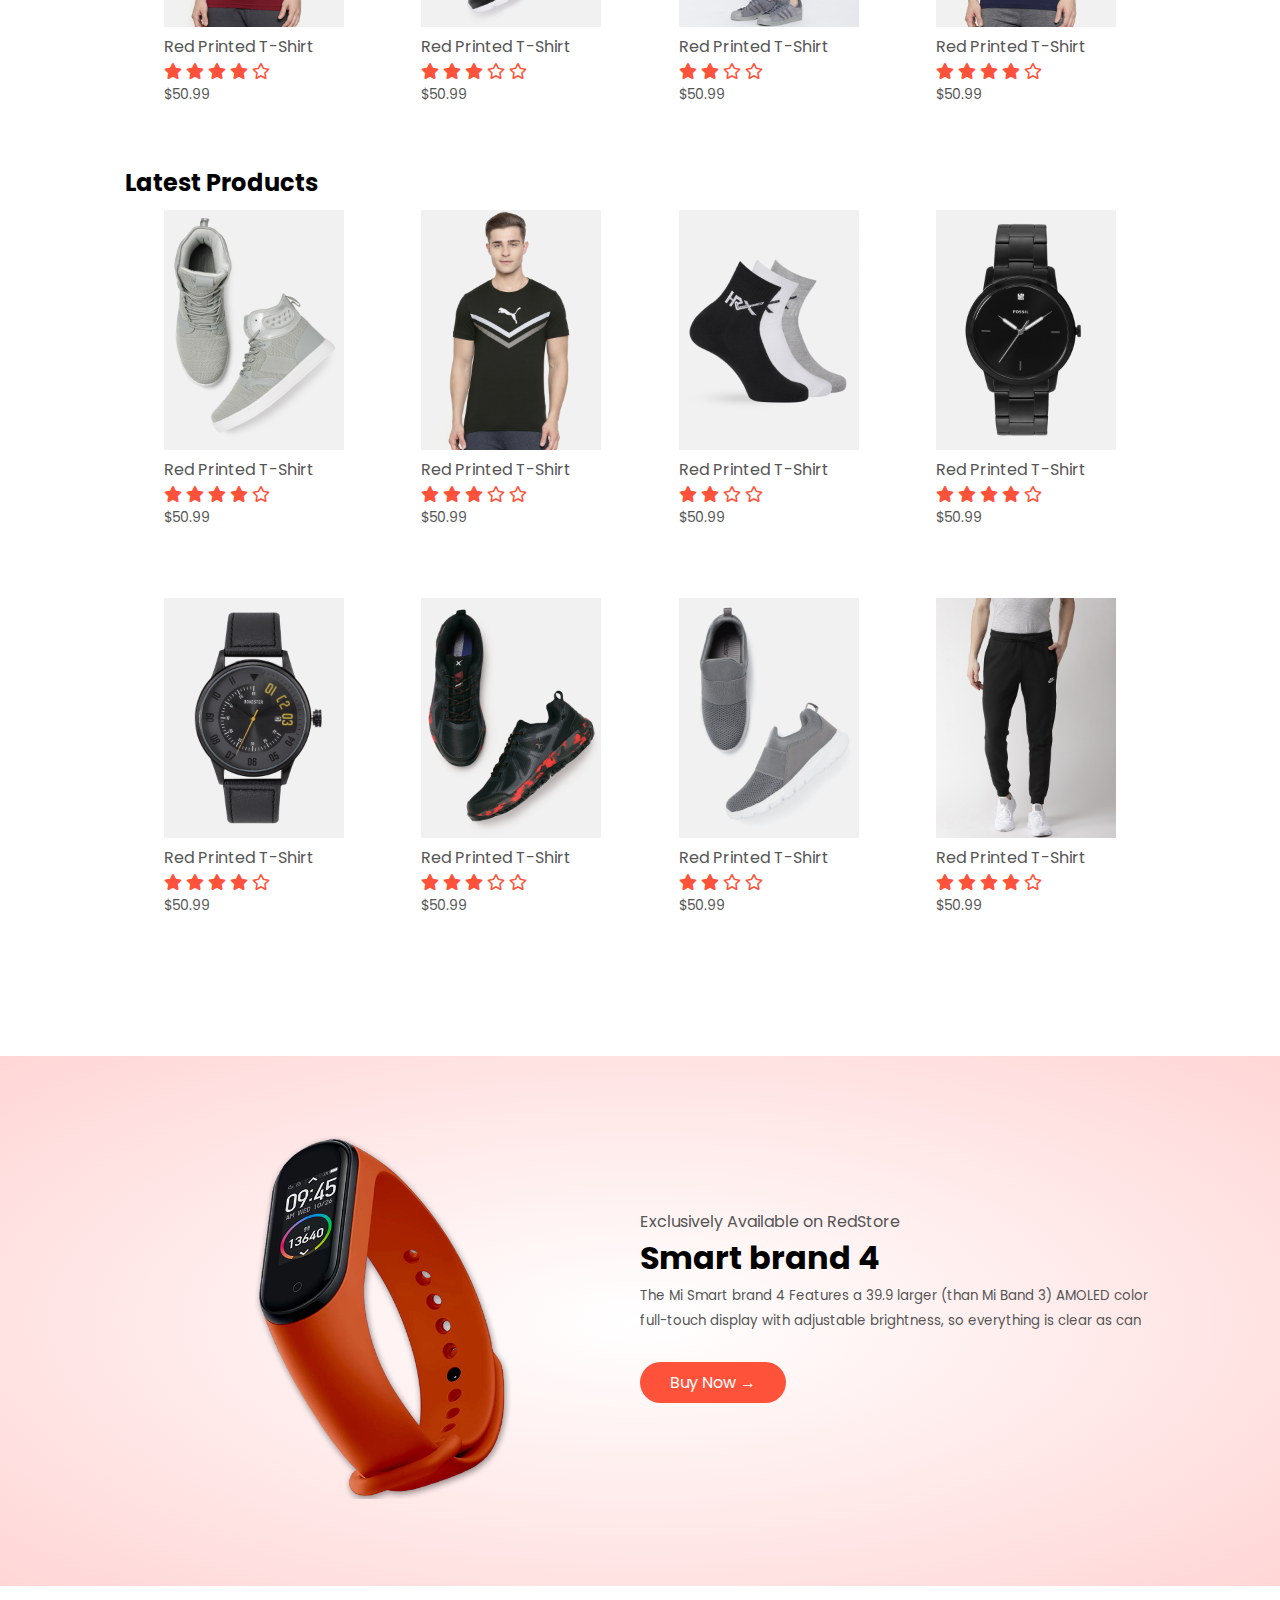
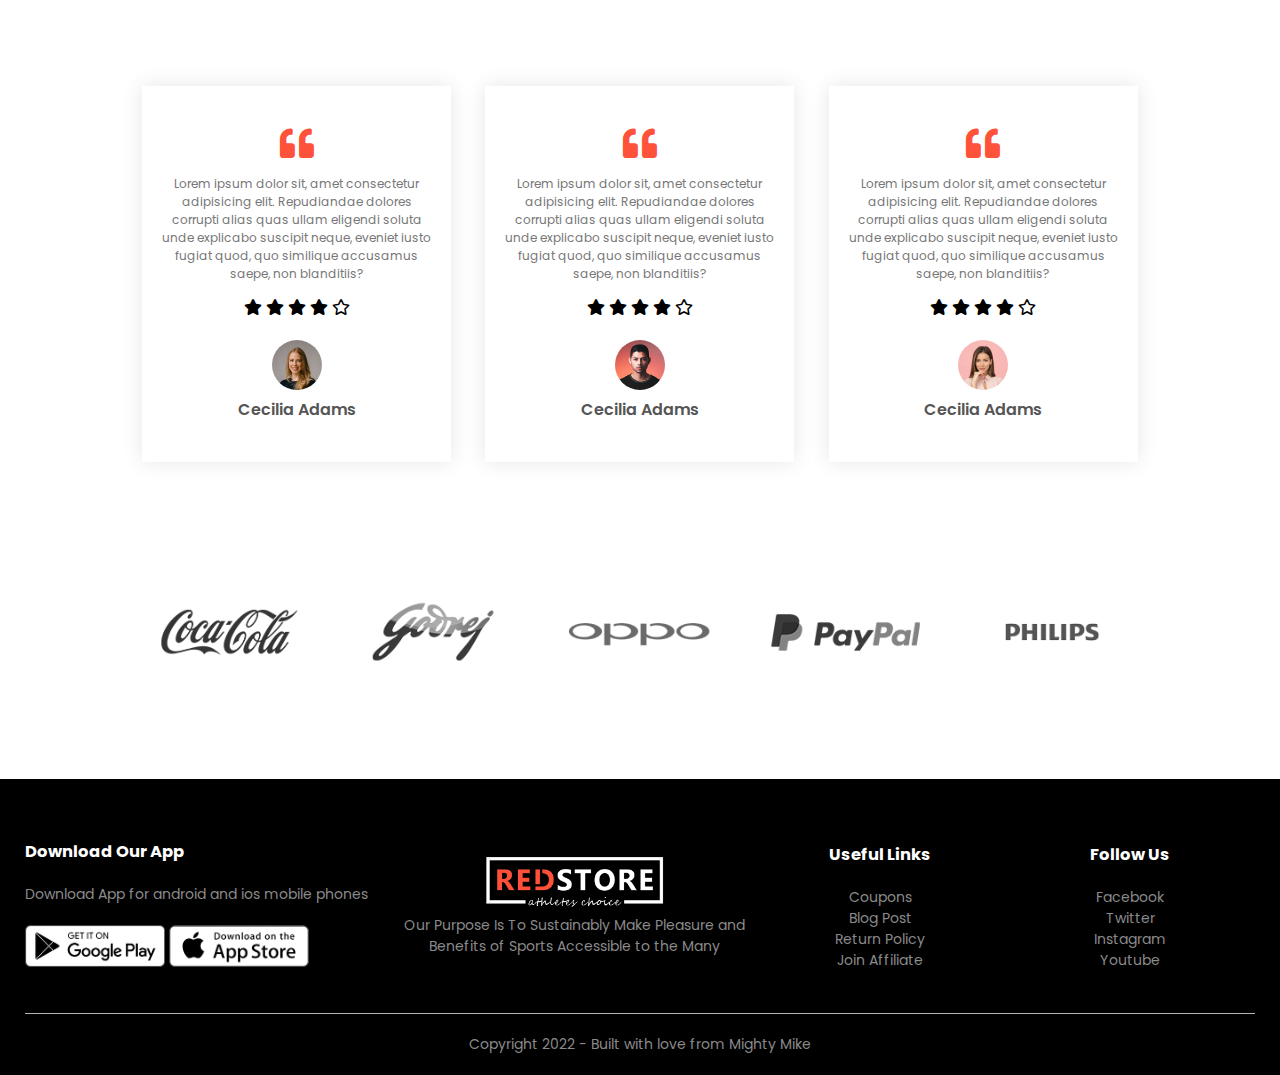
==== commit 832fa648: "Update on account.html file" ====
--- a/index.html
+++ b/index.html
@@ -33,11 +33,11 @@
 
                             <nav>
                                    <ul id="MenuItems">
-                                          <li><a href="#">Home</a></li>
+                                          <li><a href="index.html">Home</a></li>
                                           <li><a href="#">Products</a></li>
                                           <li><a href="#">About</a></li>
                                           <li><a href="#">Contact</a></li>
-                                          <li><a href="#">Account</a></li>
+                                          <li><a href="account.html">Account</a></li>
                                    </ul>
                             </nav>
                             <img src="images/cart.png" alt="cart bag" width="30px" height="30px">
@@ -85,7 +85,7 @@
        ############################# -->
        <div class="products">
               <div class="small-container">
-                     <h2>Featured Products</h2>
+                     <h2 class="title">Featured Products</h2>
                      <div class="row">
                             <div class="col-4">
                                    <img src="images/product-1.jpg" alt="product-1 image">
--- a/css/styles.css
+++ b/css/styles.css
@@ -66,7 +66,7 @@
   max-width: 100%;
   padding: 50px 0;
 }
-.row .col-2 h1 {
+.header .row .col-2 h1 {
   font-size: 50px;
   line-height: 60px;
   margin: 25px;
@@ -110,14 +110,14 @@
   margin-bottom: 50px;
   transition: transform 0.5s;
 }
-.products h2 {
+.products .small-container .title {
   text-align: center;
   margin: 0 auto 80px;
   position: relative;
   line-height: 60px;
   color: #555;
 }
-.products h2::after {
+.products .small-container .title::after {
   content: " ";
   background: #ff523b;
   width: 80px;
@@ -260,6 +260,205 @@
   text-align: center;
 }
 
+/* -------------------------------------------------------- */
+/* @@@@@@@@@@@@@ Products Page Styling @@@@@@@@@@@@@@@@@@@@@ */
+/* -------------------------------------------------------- */
+.row-2 {
+  justify-content: space-between;
+  margin: 100px auto 50px;
+}
+select {
+  border: 1px solid #ff523b;
+  padding: 5px;
+}
+select:focus {
+  outline: none;
+}
+.small-container .page-btn {
+  margin: 0 auto 80px;
+}
+.small-container .page-btn span {
+  display: inline-block;
+  border: 1px solid #ff523b;
+  margin-left: 10px;
+  width: 40px;
+  height: 40px;
+  text-align: center;
+  line-height: 40px;
+  cursor: pointer;
+}
+.small-container .page-btn span:hover {
+  background: #ff523b;
+  color: white;
+}
+
+/* -------------------------------------------------------- */
+/* @@@@@@@@@@@@@ Single Products Page Styling @@@@@@@@@@@@@@@@@@@@@ */
+/* -------------------------------------------------------- */
+.single-product {
+  margin-top: 70px;
+}
+.single-product .col-2 {
+  padding: 20px;
+}
+.single-product .col-2 img {
+  padding: 0;
+}
+.small-img-row {
+  display: flex;
+  justify-content: space-between;
+}
+.small-img-col {
+  flex-basis: 24%;
+  cursor: pointer;
+}
+
+.single-product h4 {
+  margin: 20px 0;
+  font-size: 22px;
+  font-weight: bold;
+}
+.single-product select {
+  display: block;
+  padding: 10px;
+  margin-top: 20px;
+}
+.single-product input {
+  width: 50px;
+  height: 40px;
+  padding-left: 10px;
+  font-size: 20px;
+  margin-right: 10px;
+  border: 1px solid #ff523b;
+}
+input:focus {
+  outline: none;
+}
+/* -------------------------------------------------------- */
+/* @@@@@@@@@@@@@ Cart Page Styling @@@@@@@@@@@@@@@@@@@@@ */
+/* -------------------------------------------------------- */
+.cart-section {
+  margin: 80px auto;
+}
+table {
+  width: 100%;
+  border-collapse: collapse;
+}
+.cart-info {
+  display: flex;
+  flex-wrap: wrap;
+}
+th {
+  text-align: left;
+  padding: 5px;
+  color: white;
+  background: #ff523b;
+  font-weight: normal;
+}
+td {
+  padding: 10px 5px;
+}
+td input {
+  width: 40px;
+  height: 30px;
+  padding: 5px;
+}
+td a {
+  color: #ff523b;
+  font-size: 12px;
+}
+td img {
+  width: 80px;
+  height: 80px;
+  margin-right: 10px;
+}
+.total-price {
+  display: flex;
+  justify-content: flex-end;
+}
+.total-price table {
+  border-top: 3px solid #ff523b;
+  width: 100%;
+  max-width: 400px;
+}
+th:last-child,
+td:last-child {
+  text-align: right;
+}
+
+/* -------------------------------------------------------- */
+/* @@@@@@@@@@@@@ Account Page Styling @@@@@@@@@@@@@@@@@@@@@ */
+/* -------------------------------------------------------- */
+.account-page {
+  padding: 50px 0;
+  background: radial-gradient(#fff, #ffd6d6);
+}
+.form-container {
+  background: white;
+  width: 300px;
+  height: 400px;
+  position: relative;
+  text-align: center;
+  padding: 20px 0;
+  margin: auto;
+  box-shadow: 0 0 20px 0 rgba(0, 0, 0, 0.1);
+  overflow: hidden;
+}
+.form-container span {
+  font-weight: bold;
+  padding: 0 10px;
+  color: #555;
+  cursor: pointer;
+  width: 100px;
+  display: inline-block;
+}
+.form-btn {
+  display: inline-block;
+}
+.form-container form {
+  max-width: 300px;
+  padding: 0 20px;
+  position: absolute;
+  top: 130px;
+  transition: transform 1s;
+}
+form a {
+  font-size: 12px;
+}
+form input {
+  width: 100%;
+  height: 30px;
+  margin: 10px 0;
+  padding: 0 10px;
+  border: 1px solid #ccc;
+}
+form .btn {
+  width: 100%;
+  border: none;
+  cursor: pointer;
+  margin: 10px 0;
+}
+form .btn:focus {
+  outline: none;
+}
+#loginForm {
+  left: -300px;
+}
+#registerForm {
+  left: 0;
+}
+.non-active-form {
+  transform: translateX(300px);
+}
+#indicator {
+  width: 100px;
+  border: none;
+  background: #ff523b;
+  height: 3px;
+  margin-top: 8px;
+  transform: translateX(-15px);
+  transition: transform 1s;
+}
 /* $$$$$$$$$$$$$$$$$$$$$$$$$$$$$$$$$$$$$$$$$$$$$$$$$$$$$$$$$$$$$$$$$$$$$$$$$$$$$$$$$$$$$$$$$$$$
         MEDIA QUERY STYLING
 #########################################################################################################*/
@@ -296,4 +495,18 @@
   .col-4 {
     flex-basis: 100%;
   }
-}
+
+  .single-product .row {
+    text-align: left;
+  }
+  .single-product .col-2 {
+    padding: 20px 0;
+  }
+  .single-product h1 {
+    font-size: 26px;
+    line-height: 32px;
+  }
+  .cart-info p {
+    display: none;
+  }
+}
